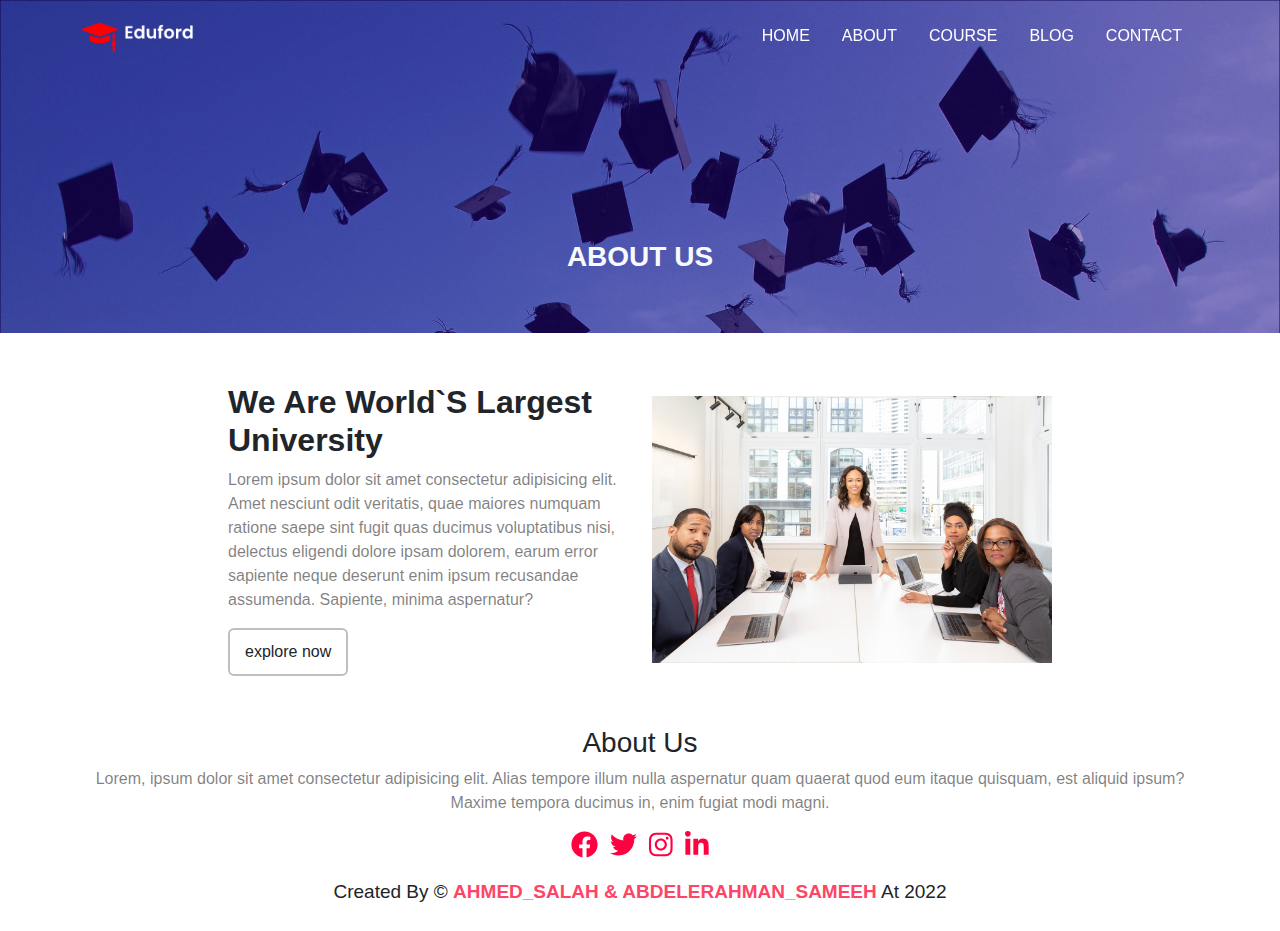
==== about.html @ 9ea41dd7 "upload file" ====
<!DOCTYPE html>
<html lang="en">
<head>
    <meta charset="UTF-8">
    <meta http-equiv="X-UA-Compatible" content="IE=edge">
    <meta name="viewport" content="width=device-width, initial-scale=1.0">
    <title>About</title>
    <link rel="stylesheet" href="css/all.min.css">
    <link rel="stylesheet" href="css/bootstrap.min.css">
    <link rel="stylesheet" href="css/about.css">
    <link rel="icon" href="images/logo.png">
    <!-- fonts  -->
    <link rel="preconnect" href="https://fonts.googleapis.com">
    <link rel="preconnect" href="https://fonts.gstatic.com" crossorigin>
    <link href="https://fonts.googleapis.com/css2?family=Raleway:ital,wght@0,100;0,200;0,300;0,400;0,500;0,600;0,700;0,800;0,900;1,100;1,200;1,300;1,400;1,500;1,600;1,700;1,800;1,900&display=swap" rel="stylesheet">
    <!-- fonts  -->
</head>
<body>


    <!-- start  header -->


    <nav class="navbar  navbar-expand-lg fixed-top ">
        <div class="container">
            <a class="navbar-brand" href="#">
                <img src="images/logo.png" class="img-fluid" alt="" srcset="">
            </a>
            <button class="navbar-toggler" type="button" data-bs-toggle="collapse" data-bs-target="#navbarSupportedContent" aria-controls="navbarSupportedContent" aria-expanded="false" aria-label="Toggle navigation">
            <i class="fas fa-bars"></i>
            </button>
            <div class="collapse navbar-collapse" id="navbarSupportedContent">
                <ul class="navbar-nav ms-auto mb-2 mb-lg-0">
                    <li class="nav-item">
                        <a class="nav-link text-uppercase p-2 p-lg-3 " aria-current="page" href="index.html">Home</a>
                    </li>
                    <li class="nav-item">
                        <a class="nav-link text-uppercase p-2 p-lg-3" href="#about">About</a>
                    </li>
                    <li class="nav-item">
                        <a class="nav-link text-uppercase p-2 p-lg-3" href="#protofolio">course</a>
                    </li>
                    <li class="nav-item">
                        <a class="nav-link text-uppercase p-2 p-lg-3" href="#services">blog</a>
                    </li>
                    <li class="nav-item">
                        <a class="nav-link text-uppercase p-2 p-lg-3 " href="#pricing ">contact</a>
                    </li>
                </ul>
            </div>
        </div>
    </nav>
    
    <!-- end  header -->


    <div class="about" >


            
        <!--start  background and title  -->
        <div class="title position-relative ">
            <div class="name text-light text-uppercase position-absolute ">about us</div>
        </div>
        <!--end  background and title  -->


        <div class="container">

        <!--start contnet  -->
        <div class="content d-flex flex-wrap gap-4 justify-content-center align-items-center ">

            <div class="left">
                <h2 class="text-capitalize">we are world`s largest university </h2>
                <p class="text-black-50">Lorem ipsum dolor sit amet consectetur adipisicing elit. Amet nesciunt odit veritatis, quae maiores numquam ratione saepe sint fugit quas ducimus voluptatibus nisi, delectus eligendi dolore ipsam dolorem, earum error sapiente neque deserunt enim ipsum recusandae assumenda. Sapiente, minima aspernatur?</p>
                <div class="btn1 tect-uppercase">explore now</div>
            </div>
            <div class="right">
                <img src="images/about.jpg" alt="">
            </div>

        </div>
        <!-- end content -->

    </div>


    </div>


    <!-- satrt footer -->

    <div class="container">
        <div class="footer pb-4 d-flex flex-column justify-content-center align-items-center">
            <h3 class="text-capitalize">about us</h3>
            <p class="text-black-50 ">Lorem, ipsum dolor sit amet consectetur adipisicing elit. Alias tempore illum nulla aspernatur quam quaerat quod eum itaque quisquam, est aliquid ipsum? Maxime tempora ducimus in, enim fugiat modi magni.</p>
            <ul class="list-unstyled d-flex ">
                <li><i class="fa-brands fa-facebook"></i></li>
                <li><i class="fa-brands fa-twitter"></i></li>
                <li><i class="fa-brands fa-instagram"></i></li>
                <li><i class="fa-brands fa-linkedin-in"></i></li>
            </ul>
            <div class="copy-right text-capitalize">created by &copy; <span class="text-uppercase">ahmed_salah & abdelerahman_sameeh</span> at 2022</div>
        </div>
    </div>
        <!-- end footer  -->





    <script src="js/all.min.js"></script>
    <script src="js/bootstrap.bundle.min.js"></script>
    <script src="js/main.js"></script>
</body>
</html>
---- css/about.css ----
*{
	box-sizing:border-box;
	padding:0;
	margin:0;
	font-family: Arial, Helvetica, sans-serif;
}



body {
	font-family: 'Raleway', sans-serif !important;
}
html{
	scroll-behavior:smooth ;
}

:root{
	--main-color:#ff3e01;
}


/* start navbar */
.navbar{
	z-index: 100000;
}
.navbar.scroll,.navbar.top{
	background-color: black;
}

.nav-link{
	color: white !important;
	font-weight: 400 !important;
	transition: .3s;
}
.nav-link:hover,.nav-link.active{
	border-bottom: 1px solid var(--main-color);
}

.navbar-brand{
	width: 10% !important;
}
@media (max-width:990px) {
	.navbar-brand{
		width: 20% !important;
	}

}

.navbar .navbar-toggler {
	color: white;
	font-size: 25px;
	border-color: transparent;
}
.navbar .navbar-toggler:focus {
	box-shadow: none;
}

.navbar .navbar-toggler[aria-expanded="true"] {
	border-color: transparent;
}

 /* finish navbar */



.about .container{
	width: 80%;
	margin: auto;
}
.about .title {
	background-image: url("../images/background.jpg");
	height: 333px;
	background-repeat: no-repeat;
	background-size: cover;
}
.about .title::after{
	position: absolute;
	content: "";
	width: 100%;
	top: 0;
	left: 0%;
	height: 100%;
	background-color: #25009f65;
	z-index: 0;
}
.about .title .name{
	left: 50%;
	top: 71%;
	transform: translateX(-50% );
	font-weight: bold;
	z-index: 5;
	font-size: 28px;
}


.about  .content{
	margin: 50px 0;
}
.about  .left,
.about  .right{
	width: 40%;
	min-width: 300px;
}
.about  .left h2{
	font-weight: 700;
}
.about  .right img{
	width: 100%;
	height: 100%;
	object-fit: cover;
}
.about  .content .btn1{
	width: fit-content;
	padding: 10px 15px;
	border: 2px solid #bfbfbf;
	border-radius: 6px;
	cursor: pointer;
	transition: .3s;
}
.about  .content .btn1:hover{
	color: white;
	background-color: rgb(234, 70, 25);
}


/* footer  */
.footer p{
	text-align: center;
}
.footer ul{
	width: 150px;
	justify-content: space-around;
}
.footer ul li svg{
	font-size: 27px;
	cursor: pointer;
	color:  rgb(255 0 64);
}

.footer .copy-right{
	font-size: 19px;
	text-align: center;
	cursor: default;
}
.footer .copy-right span{
	font-weight: bold;
	color: #ff4566;
}
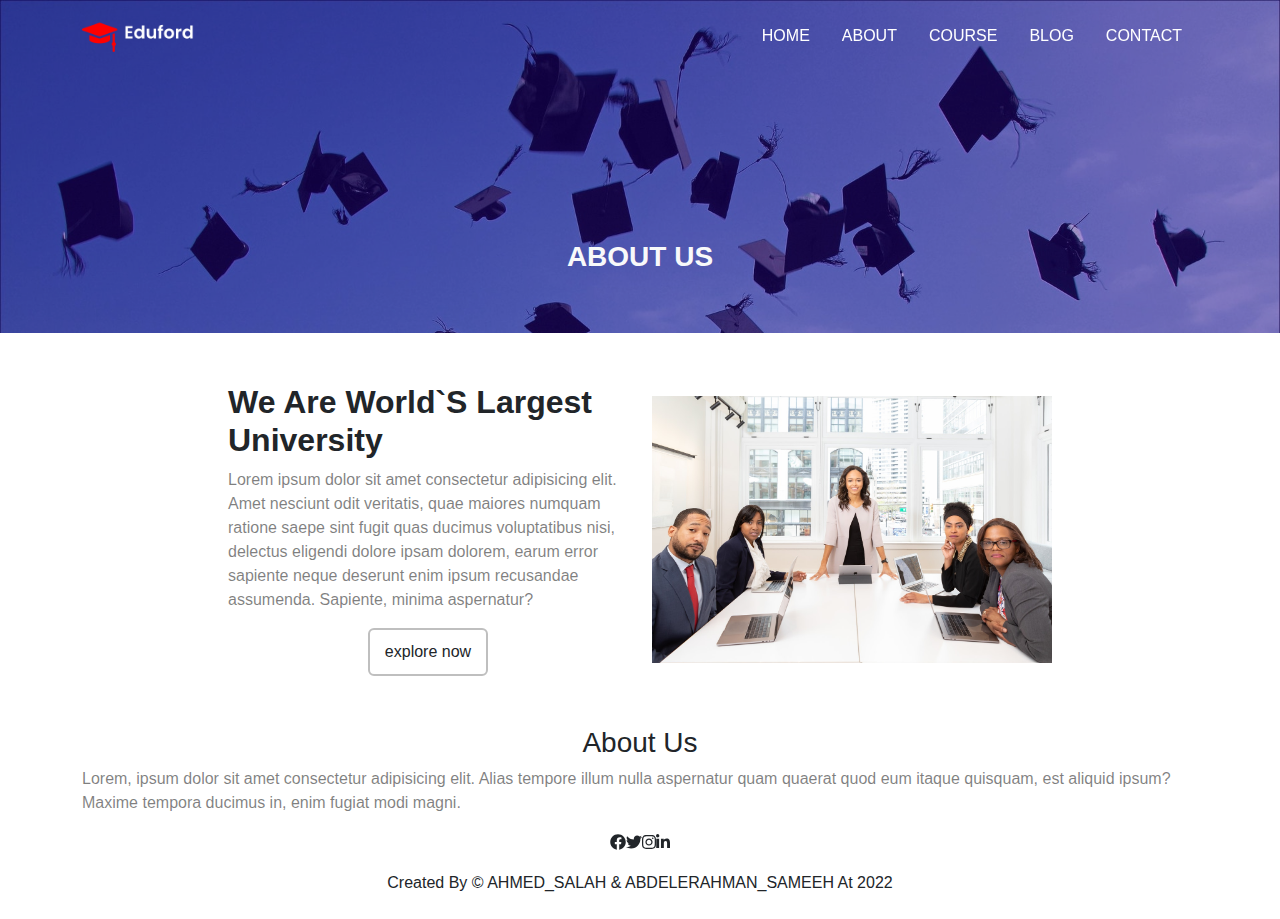
==== commit d9767ec3: "all" ====
--- a/about.html
+++ b/about.html
@@ -35,16 +35,16 @@
                         <a class="nav-link text-uppercase p-2 p-lg-3 " aria-current="page" href="index.html">Home</a>
                     </li>
                     <li class="nav-item">
-                        <a class="nav-link text-uppercase p-2 p-lg-3" href="#about">About</a>
+                        <a class="nav-link text-uppercase p-2 p-lg-3" href="about.html">About</a>
                     </li>
                     <li class="nav-item">
-                        <a class="nav-link text-uppercase p-2 p-lg-3" href="#protofolio">course</a>
+                        <a class="nav-link text-uppercase p-2 p-lg-3" href="course.html">course</a>
                     </li>
                     <li class="nav-item">
-                        <a class="nav-link text-uppercase p-2 p-lg-3" href="#services">blog</a>
+                        <a class="nav-link text-uppercase p-2 p-lg-3" href="blog.html">blog</a>
                     </li>
                     <li class="nav-item">
-                        <a class="nav-link text-uppercase p-2 p-lg-3 " href="#pricing ">contact</a>
+                        <a class="nav-link text-uppercase p-2 p-lg-3 " href="contact.html">contact</a>
                     </li>
                 </ul>
             </div>
@@ -100,8 +100,8 @@
                 <li><i class="fa-brands fa-instagram"></i></li>
                 <li><i class="fa-brands fa-linkedin-in"></i></li>
             </ul>
-            <div class="copy-right text-capitalize">created by &copy; <span class="text-uppercase">ahmed_salah & abdelerahman_sameeh</span> at 2022</div>
-        </div>
+            <div class="copy-right text-capitalize">created by &copy; <span class="text-uppercase">ahmed_salah</span> & <span class="text-uppercase">abdelerahman_sameeh</span> at 2022</div>
+		</div>
     </div>
         <!-- end footer  -->
 
@@ -111,6 +111,6 @@
 
     <script src="js/all.min.js"></script>
     <script src="js/bootstrap.bundle.min.js"></script>
-    <script src="js/main.js"></script>
+    <script src="js/head.js"></script>
 </body>
 </html>--- a/css/about.css
+++ b/css/about.css
@@ -8,7 +8,7 @@
 
 
 body {
-	font-family: 'Raleway', sans-serif !important;
+	user-select: none;
 }
 html{
 	scroll-behavior:smooth ;
@@ -19,47 +19,133 @@
 }
 
 
-/* start navbar */
-.navbar{
-	z-index: 100000;
-}
-.navbar.scroll,.navbar.top{
-	background-color: black;
-}
-
-.nav-link{
-	color: white !important;
-	font-weight: 400 !important;
-	transition: .3s;
-}
-.nav-link:hover,.nav-link.active{
-	border-bottom: 1px solid var(--main-color);
-}
-
-.navbar-brand{
-	width: 10% !important;
-}
-@media (max-width:990px) {
-	.navbar-brand{
-		width: 20% !important;
-	}
-
-}
-
-.navbar .navbar-toggler {
-	color: white;
-	font-size: 25px;
-	border-color: transparent;
-}
-.navbar .navbar-toggler:focus {
-	box-shadow: none;
-}
-
-.navbar .navbar-toggler[aria-expanded="true"] {
-	border-color: transparent;
-}
-
- /* finish navbar */
+/* start landing */
+.landing{
+    position: relative;
+    min-height: 60vh;
+    background-image: url("../images/background.jpg");
+    background-repeat: no-repeat;
+    background-size: cover;
+    background-position: 30%;
+  }
+  
+  .overlay{
+    position: absolute;
+    top: 0;
+    left: 0;
+    width: 100%;
+    height: 100%;
+    opacity: .7;
+    background-color: black;
+  }
+  .landing-text{
+    position: absolute;
+    left: 50%;
+    top: 50%;
+    transform: translate(-50%,-50%);
+    z-index: 1000;
+    color: white;
+    width: 100%;
+    
+  }
+  
+  .landing-text h1{
+    font-size: 3em;
+    font-weight: bold;
+    color: white;
+  
+  }
+  
+  .landing-text p{
+    font-size: 14px;
+    line-height: 1.6;
+    word-spacing: 2px;
+    width: 50%;
+    margin: 30px auto ;
+  }
+  .btn1{
+    width: fit-content;
+    font-weight: 500;
+    border: 1px solid white;
+    border-radius: 6px;
+    background: transparent;
+    padding: 8px 25px;
+    margin: auto ;
+    cursor: pointer;
+    transition: .3s;
+    
+  }
+  .btn1:hover{
+    color: white;
+    background-color: var(--main-color);
+    border-color: var(--main-color);
+  }
+  
+  
+  
+  @media (max-width:767px) {
+  
+    .landing-text p {
+      width: 100%;
+      
+    }
+    .landing-text h1{
+      font-size: 27px;
+      width: 100%;
+    }
+    
+  }
+  @media (max-width:991px) and (min-width:768px){
+    .landing-text h1{
+      font-size: 40px;
+    }
+  }
+  /* finish landing */
+  
+  
+    /* start navbar */
+    .navbar{
+      z-index: 100000;
+      
+    }
+    .navbar.scroll,.navbar.top{
+      background-color: black;
+    }
+    
+    .nav-link{
+      color: white !important;
+      font-weight: 400 !important;
+      transition: .3s;
+    }
+    .nav-link:hover,.nav-link.active{
+      
+      border-bottom: 1px solid var(--main-color);
+    }
+  
+    .navbar-brand{
+     width: 10% !important;
+    }
+    @media (max-width:990px) {
+      .navbar-brand{
+        width: 20% !important;
+      }
+      
+    }
+  
+    .navbar .navbar-toggler {
+      color: white;
+      font-size: 25px;
+      border-color: transparent;
+    }
+    .navbar .navbar-toggler:focus {
+      box-shadow: none;
+    }
+  
+    .navbar .navbar-toggler[aria-expanded="true"] {
+      border-color: transparent;
+    }
+  
+    /* finish navbar */
 
 
 
@@ -123,26 +209,19 @@
 }
 
 
-/* footer  */
-.footer p{
-	text-align: center;
-}
-.footer ul{
-	width: 150px;
-	justify-content: space-around;
-}
-.footer ul li svg{
-	font-size: 27px;
-	cursor: pointer;
-	color:  rgb(255 0 64);
-}
-
-.footer .copy-right{
-	font-size: 19px;
-	text-align: center;
-	cursor: default;
-}
-.footer .copy-right span{
-	font-weight: bold;
-	color: #ff4566;
-}+ /* start footer */
+
+ .social{
+  color: var(--main-color);
+  font-size: 1.3em;
+}
+.social svg{
+  margin-right: 20px;
+  cursor: pointer;
+}
+footer span{
+  color: var(--main-color);
+}
+
+
+/* finish footer */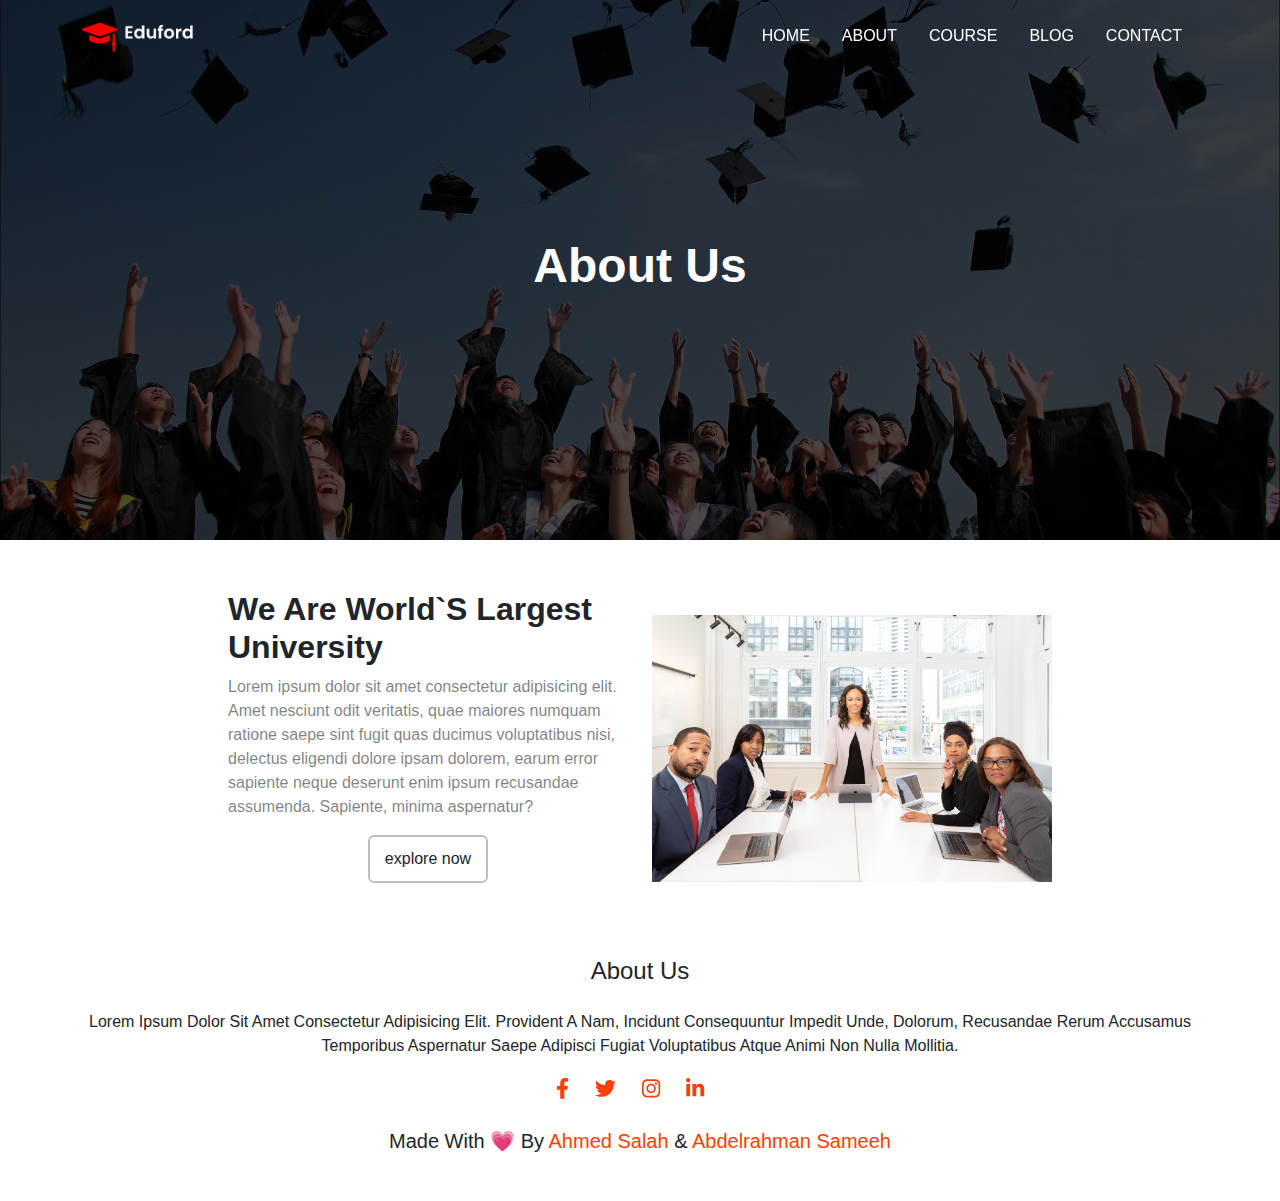
==== commit 6da8b6c9: "make box full width in mobile screen" ====
--- a/about.html
+++ b/about.html
@@ -18,51 +18,49 @@
 <body>
 
 
-    <!-- start  header -->
-
-
-    <nav class="navbar  navbar-expand-lg fixed-top ">
+   <!-- start landing -->
+  <section class="landing" id="landing">
+    <div class="overlay"></div>
+    <div class="container ">
+      <!-- start navbar -->
+      <nav class="navbar  navbar-expand-lg fixed-top ">
         <div class="container">
-            <a class="navbar-brand" href="#">
-                <img src="images/logo.png" class="img-fluid" alt="" srcset="">
-            </a>
-            <button class="navbar-toggler" type="button" data-bs-toggle="collapse" data-bs-target="#navbarSupportedContent" aria-controls="navbarSupportedContent" aria-expanded="false" aria-label="Toggle navigation">
+          <a class="navbar-brand" href="#">
+            <img src="images/logo.png" class="img-fluid" alt="" srcset="">
+          </a>
+          <button class="navbar-toggler" type="button" data-bs-toggle="collapse" data-bs-target="#navbarSupportedContent" aria-controls="navbarSupportedContent" aria-expanded="false" aria-label="Toggle navigation">
             <i class="fas fa-bars"></i>
-            </button>
-            <div class="collapse navbar-collapse" id="navbarSupportedContent">
-                <ul class="navbar-nav ms-auto mb-2 mb-lg-0">
-                    <li class="nav-item">
-                        <a class="nav-link text-uppercase p-2 p-lg-3 " aria-current="page" href="index.html">Home</a>
-                    </li>
-                    <li class="nav-item">
-                        <a class="nav-link text-uppercase p-2 p-lg-3" href="about.html">About</a>
-                    </li>
-                    <li class="nav-item">
-                        <a class="nav-link text-uppercase p-2 p-lg-3" href="course.html">course</a>
-                    </li>
-                    <li class="nav-item">
-                        <a class="nav-link text-uppercase p-2 p-lg-3" href="blog.html">blog</a>
-                    </li>
-                    <li class="nav-item">
-                        <a class="nav-link text-uppercase p-2 p-lg-3 " href="contact.html">contact</a>
-                    </li>
-                </ul>
-            </div>
+          </button>
+          <div class="collapse navbar-collapse" id="navbarSupportedContent">
+            <ul class="navbar-nav ms-auto mb-2 mb-lg-0">
+                <li class="nav-item">
+                    <a class="nav-link text-uppercase p-2 p-lg-3 " aria-current="page" href="index.html">Home</a>
+                </li>
+                <li class="nav-item">
+                    <a class="nav-link text-uppercase p-2 p-lg-3" href="about.html">About</a>
+                </li>
+                <li class="nav-item">
+                    <a class="nav-link text-uppercase p-2 p-lg-3" href="course.html">course</a>
+                </li>
+                <li class="nav-item">
+                    <a class="nav-link text-uppercase p-2 p-lg-3" href="blog.html">blog</a>
+                </li>
+                <li class="nav-item">
+                    <a class="nav-link text-uppercase p-2 p-lg-3 " href="contact.html">contact</a>
+                </li>
+            </ul>
+          </div>
         </div>
-    </nav>
-    
-    <!-- end  header -->
-
-
+        </nav>
+      <!-- finish navbar -->
+      <div class="landing-text text-center">
+        <h1 class=" text-capitalize">about us</h1>
+      </div>
+    </div>
+  </section>
+  <!-- finish landing -->
     <div class="about" >
 
-
-            
-        <!--start  background and title  -->
-        <div class="title position-relative ">
-            <div class="name text-light text-uppercase position-absolute ">about us</div>
-        </div>
-        <!--end  background and title  -->
 
 
         <div class="container">
@@ -73,7 +71,7 @@
             <div class="left">
                 <h2 class="text-capitalize">we are world`s largest university </h2>
                 <p class="text-black-50">Lorem ipsum dolor sit amet consectetur adipisicing elit. Amet nesciunt odit veritatis, quae maiores numquam ratione saepe sint fugit quas ducimus voluptatibus nisi, delectus eligendi dolore ipsam dolorem, earum error sapiente neque deserunt enim ipsum recusandae assumenda. Sapiente, minima aspernatur?</p>
-                <div class="btn1 tect-uppercase">explore now</div>
+                <div class="btn1 tect-uppercase mb-4">explore now</div>
             </div>
             <div class="right">
                 <img src="images/about.jpg" alt="">
@@ -88,22 +86,26 @@
     </div>
 
 
-    <!-- satrt footer -->
+    <!-- start footer -->
+  <footer class="mt-5">
+    <div class="container">
+      <div class="headline text-capitalize text-center mb-5">
+        <h4 class="mb-4"> about us</h4>
+        <p >Lorem ipsum dolor sit amet consectetur adipisicing elit. Provident a nam,
+            incidunt consequuntur impedit unde, dolorum, recusandae rerum accusamus temporibus
+            aspernatur saepe adipisci fugiat voluptatibus atque animi non nulla mollitia.</p>
+            <div class="social mb-4 mt-3">
+              <i class="fa-brands fa-facebook-f"></i>
+              <i class="fa-brands fa-twitter"></i>
+              <i class="fa-brands fa-instagram"></i>
+              <i class="fa-brands fa-linkedin-in"></i>
+            </div>
+            <h5>made with  &#128151  by  <span>Ahmed Salah</span> & <span>Abdelrahman Sameeh</span></h5>
+      </div>
+    </div>
+  </footer>
 
-    <div class="container">
-        <div class="footer pb-4 d-flex flex-column justify-content-center align-items-center">
-            <h3 class="text-capitalize">about us</h3>
-            <p class="text-black-50 ">Lorem, ipsum dolor sit amet consectetur adipisicing elit. Alias tempore illum nulla aspernatur quam quaerat quod eum itaque quisquam, est aliquid ipsum? Maxime tempora ducimus in, enim fugiat modi magni.</p>
-            <ul class="list-unstyled d-flex ">
-                <li><i class="fa-brands fa-facebook"></i></li>
-                <li><i class="fa-brands fa-twitter"></i></li>
-                <li><i class="fa-brands fa-instagram"></i></li>
-                <li><i class="fa-brands fa-linkedin-in"></i></li>
-            </ul>
-            <div class="copy-right text-capitalize">created by &copy; <span class="text-uppercase">ahmed_salah</span> & <span class="text-uppercase">abdelerahman_sameeh</span> at 2022</div>
-		</div>
-    </div>
-        <!-- end footer  -->
+  <!-- finish footer -->
 
 
 
--- a/css/about.css
+++ b/css/about.css
@@ -224,4 +224,14 @@
 }
 
 
-/* finish footer */+/* finish footer */
+
+
+@media (max-width:381px) {
+  .container{
+    width: 100% !important;
+  }
+  .box{
+    width: auto !important;
+  }
+}